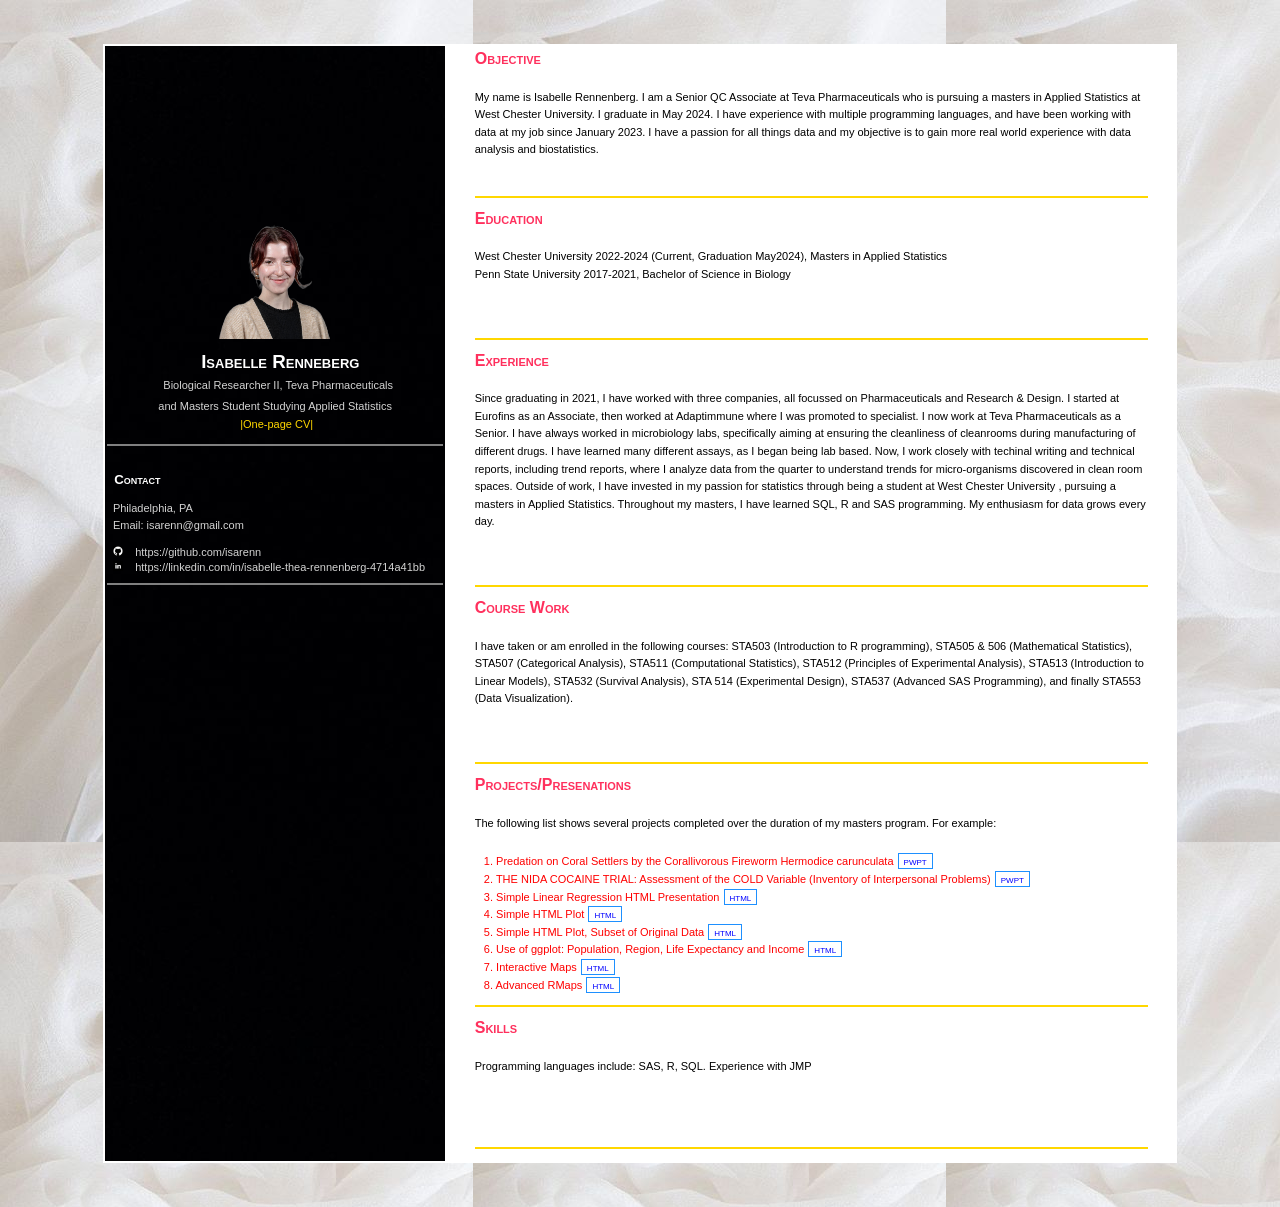
==== index.html @ b0fc9d52 "Add files via upload" ====
<!DOCTYPE html>
<html>                                    <!-- open html tag: required  -->

  <head>                                  <!-- open page header: required -->
    <title>CV-Rennenberg</title>      <!-- page title appears on the tab -->
    
    <style>   <!-- css style file -->
        
      body{
            font-family: Verdana, sans-serif;
            font-size: 11px;
          }
        
      p0{
         font-family: Verdana, sans-serif;
         color: black;
         font-size: 11px;
         padding-top:0px;
      }
      
      p{
         font-family: Verdana, sans-serif;
         color: black;
         font-size: 11px;
         padding-top:10px;
      }
      
    	 h1, h2, h3, h4, h5, btn {
		         font-family: Verdana, sans-serif; 
             /*font-weight: bold;*/
             font-variant: small-caps;	
           }
     link-btn {
        background-color: transparent;
        color: blue;
        border: 1px solid DodgerBlue;
        padding: 0px 5px 0px 5px;
        text-align: center;
        text-decoration: none;
        display: inline-block;
        height: 14px;
        font-size: 8px;
        font-weight: normal;
        margin: 0px 1px 0px 1px;
        cursor: pointer;
      }
          
    </style>
    
  </head>     <!-- close page header: required -->
  
  <!-- All contents of the web page MUST be placed between <body> </body> -->
  
  <body style="background-image: url('images/background.jpg')">   <!-- open html body: required -->
  <BR><BR>
  
   <table align = "center"  border = "0"  width=85%  bordercolor="gold"  bgcolor = "white">        
     <tbody>
     
      <tr>
      <!--create a margin to the left side of the table-->
      <!--TD  style="background-image: url('images/table.jpg'); width:2%;"></TD--> 
      <!--TD bgcolor='#000000'--> 
      <TD style="background-image: url('images/table.jpg')" style="width:30%">
        <table border = "0" bordercolor="gold" align = "center"
        width="100%" height = "100%" style = "border-spacing: 0"> 
           <tr>
            <TD style = "line-height: 20%;">
                <BR><BR><BR><BR><BR><BR><BR><BR>
                <center><img src="images/personal.png" width=120 height=130>
                <h3  style="padding-bottom: 0px;"><font color = "white"><br>&nbsp; Isabelle Renneberg </font></h3>
                <p0><font color = "lightgray">&nbsp; Biological Researcher II, Teva Pharmaceuticals <br><br><br><br>and Masters Student Studying Applied Statistics</font></p0>
                <BR><BR><BR><BR><BR>
                <p0><a href="" style="text-decoration: none;"><font color = "gold">&nbsp;|One-page CV|</font>
                </a></center></p0> 
                <BR><BR><BR>
                <hr color = "gray">
            </TD>
           </tr>
         
           <tr>
            <TD style = "line-height: 30%;">
                <h5><font color = "white">&nbsp; Contact</font></h5>
                <p0><font color = "lightgray">
                    &nbsp; Philadelphia, PA<br><br><br>
                    &nbsp; Email: isarenn@gmail.com <br><br><br><br>
                    <!--/font></p0>
                    <!--hr color="gray">
                    <p0><font color = "lightgray"-->
                    &nbsp; <img src="images/GitHub.jpg" width=10 height=10>&nbsp;  
                    &nbsp; <a href="https://github.com/isarenn" style="text-decoration: none;"  target="_blank"  
                     onclick="window.open('https://github.com/isarenn','name','width=700, height=500')">
                     <font color = "lightgray">https://github.com/isarenn</font></a><br><br>
                    &nbsp; <img src="images/LinkedInLogo.jpg" width=10 height=10>&nbsp; 
                    &nbsp; <a href="https://linkedin.com/in/isabelle-thea-rennenberg-4714a41bb" style="text-decoration: none;"  target="_blank"  
                     onclick="window.open('https://linkedin.com/in/isabelle-thea-rennenberg-4714a41bb','name','width=700, height=500')">
                     <font color = "lightgray">https://linkedin.com/in/isabelle-thea-rennenberg-4714a41bb</font></a><br><br>
                    <hr color="gray">
            </TD>
          </tr>
         
         <tr>
            <TD>
            <br><br><br><br><br><br><br><br><br><br><br><br><br><br><br><br><br><br><br><br>
            <br><br><br><br>
            </TD>
         </tr>
         
         </table>
        </TD>
      
         <!--create a margin to the contact and the major content columns of the major table-->
         <TD style="width:2%"></TD>
       
         <TD style="width:64%">
        <table>
          <tr>
           <TD  style = "line-height: 110%;">
              <h4 style="padding-bottom: 0px; margin: 0;"><font color = "#FF305D">Objective</font></h4>
               <!--font color = 'black' face="WildWest" size="4"-->
                  <p> My name is Isabelle Rennenberg. I am a Senior QC Associate at Teva Pharmaceuticals who is pursuing a masters in Applied Statistics at West Chester University. I graduate in May 2024. I have experience with multiple programming languages, and have been working with data at my job since January 2023. I have a passion for all things data and my objective is to gain more real world experience with data analysis and biostatistics.</p>
                  <br>
               <hr color="gold">
            </TD>
             
         </tr>

        <tr>
           <TD style = "line-height: 110%;">
              <h4 style="padding-bottom: 0px; margin: 0;"><font color = "#FF305D">Education</font></h4>
               <font color = 'black' face="WildWest" size="4">
                  <p> West Chester University 2022-2024 (Current, Graduation May2024), Masters in Applied Statistics
                  <br>
                  Penn State University 2017-2021, Bachelor of Science in Biology  </p>
                  <br><br>
               </font>
               <hr color="gold">
            </TD>
        </tr>

        <tr>
           <TD style = "line-height: 110%;">
              <h4 style="padding-bottom: 0px; margin: 0;"><font color = "#FF305D">Experience</font></h4>
               <font color = 'black' face="WildWest" size="4">
                  <p> Since graduating in 2021, I have worked with three companies, all focussed on Pharmaceuticals and Research & Design. I started at Eurofins as an Associate,                    then worked at Adaptimmune where I was promoted to specialist. I now work at Teva Pharmaceuticals as a Senior. I have always worked in microbiology labs,                      specifically aiming at ensuring the cleanliness of cleanrooms during manufacturing of different drugs. I have learned many different assays, as I began being lab                   based. Now, I work closely with techinal writing and technical reports, including trend reports, where I analyze data from the quarter to understand trends for                    micro-organisms discovered in clean room spaces. Outside of work, I have invested in my passion for statistics through being a student at West Chester University                   , pursuing a masters in Applied Statistics. Throughout my masters, I have learned SQL, R and SAS programming. My enthusiasm for data grows every day.</p>
                  <br><br>
               </font>
               <hr color="gold">
            </TD>
        </tr>
        
        <tr>
           <TD style = "line-height: 110%;">
              <h4 style="padding-bottom: 0px; margin: 0;"><font color = "#FF305D">Course Work</font></h4>
               <font color = 'black' face="WildWest" size="4">
                  <p> I have taken or am enrolled in the following courses: STA503 (Introduction to R programming), STA505 & 506 (Mathematical Statistics), STA507 (Categorical Analysis), STA511 (Computational Statistics), STA512 (Principles of Experimental Analysis), STA513 (Introduction to Linear Models), STA532 (Survival Analysis), STA 514 (Experimental Design), STA537 (Advanced SAS Programming), and finally STA553 (Data Visualization).</p>
                  <br><br>
               </font>
               <hr color="gold">
            </TD>
        </tr>
        
        <tr>
           <TD style = "line-height: 110%;">
              <h4 style="padding-bottom: 0px; margin: 0;"><font color = "#FF305D">Projects/Presenations</font></h4>
               <!--font color = "blue" size="4"-->
                  <p> The following list shows several projects completed over the duration of my masters program. For example:</p>
                    <p><font color = "red">
                     &nbsp;&nbsp;  1. Predation on Coral Settlers by the Corallivorous Fireworm Hermodice carunculata 
                     <a href="proj/CoralPredation.pptx"  target="_blank"  
                     onclick="window.open('proj/CoralPredation.pptx','name','width=700, height=500')">
                     <link-btn> PWPT </link-btn></a> <br>
                     &nbsp;&nbsp;  2. THE NIDA COCAINE TRIAL: Assessment of the COLD Variable (Inventory of Interpersonal Problems) 
                     <a href="proj/NIDATRAIL.pptx"  target="_blank"  
                     onclick="window.open('proj/NIDATRAIL.pptx','name','width=700, height=500')">
                     <link-btn> PWPT </link-btn></a> <br>
                     &nbsp;&nbsp;  3. Simple Linear Regression HTML Presentation   
                     <a href="https://rpubs.com/isarenn/HTMLpresentation"  target="_blank"  
                     onclick="window.open('https://rpubs.com/isarenn/HTMLpresentation','name','width=700, height=500')">
                     <link-btn> HTML </link-btn></a> <br>
                     &nbsp;&nbsp;  4. Simple HTML Plot    
                     <a href="https://isarenn.github.io/irennenberg/Week4/PenguinAll.html"  target="_blank"  
                     onclick="window.open('https://isarenn.github.io/irennenberg/Week4/PenguinAll.html','name','width=700, height=500')">
                     <link-btn> HTML </link-btn></a> <br>
                     &nbsp;&nbsp;  5. Simple HTML Plot, Subset of Original Data    
                     <a href="https://isarenn.github.io/irennenberg/Week3/Penguin.html"  target="_blank"  
                     onclick="window.open('https://isarenn.github.io/irennenberg/Week3/Penguin.html','name','width=700, height=500')">
                      <link-btn> HTML </link-btn></a> <br>
                     &nbsp;&nbsp;  6. Use of ggplot: Population, Region, Life Expectancy and Income    
                     <a href="https://isarenn.github.io/irennenberg/Week6/Countries.html"  target="_blank"  
                     onclick="window.open('https://isarenn.github.io/irennenberg/Week6/Countries.html','name','width=700, height=500')">
                     <link-btn> HTML </link-btn></a> <br>
                     &nbsp;&nbsp;  7. Interactive Maps     
                     <a href="https://isarenn.github.io/irennenberg/Week7/RMaps.html"  target="_blank"  
                     onclick="window.open('https://isarenn.github.io/irennenberg/Week7/RMaps.html','name','width=700, height=500')">
                      <link-btn> HTML </link-btn></a> <br>
                     &nbsp;&nbsp;  8. Advanced RMaps    
                     <a href="https://rpubs.com/isarenn/RMaps"  target="_blank"  
                     onclick="window.open('https://rpubs.com/isarenn/RMaps','name','width=700, height=500')">
                     <link-btn> HTML </link-btn></a>
                    </font></p>
               <!--/font-->
               <hr color="gold">
            </TD>
        </tr>        
        <tr>
           <TD style = "line-height: 110%;">
              <h4 style="padding-bottom: 0px; margin: 0;"><font color = "#FF305D">Skills</font></h4>
               <font color = 'black' face="WildWest" size="4">
                  <p> Programming languages include: SAS, R, SQL. Experience with JMP</p>
                  <br><br><br>
               </font>
               <hr color="gold">
            </TD>
        </tr>
        
        </table>
       </TD>
       <!--create a margin to the right side of the table-->
       <TD style="width:2%"></TD>
     </tr>
     </tbody>
    </table>
    <BR><BR>
  </body>                                 <!-- close html body: required -->
</html>
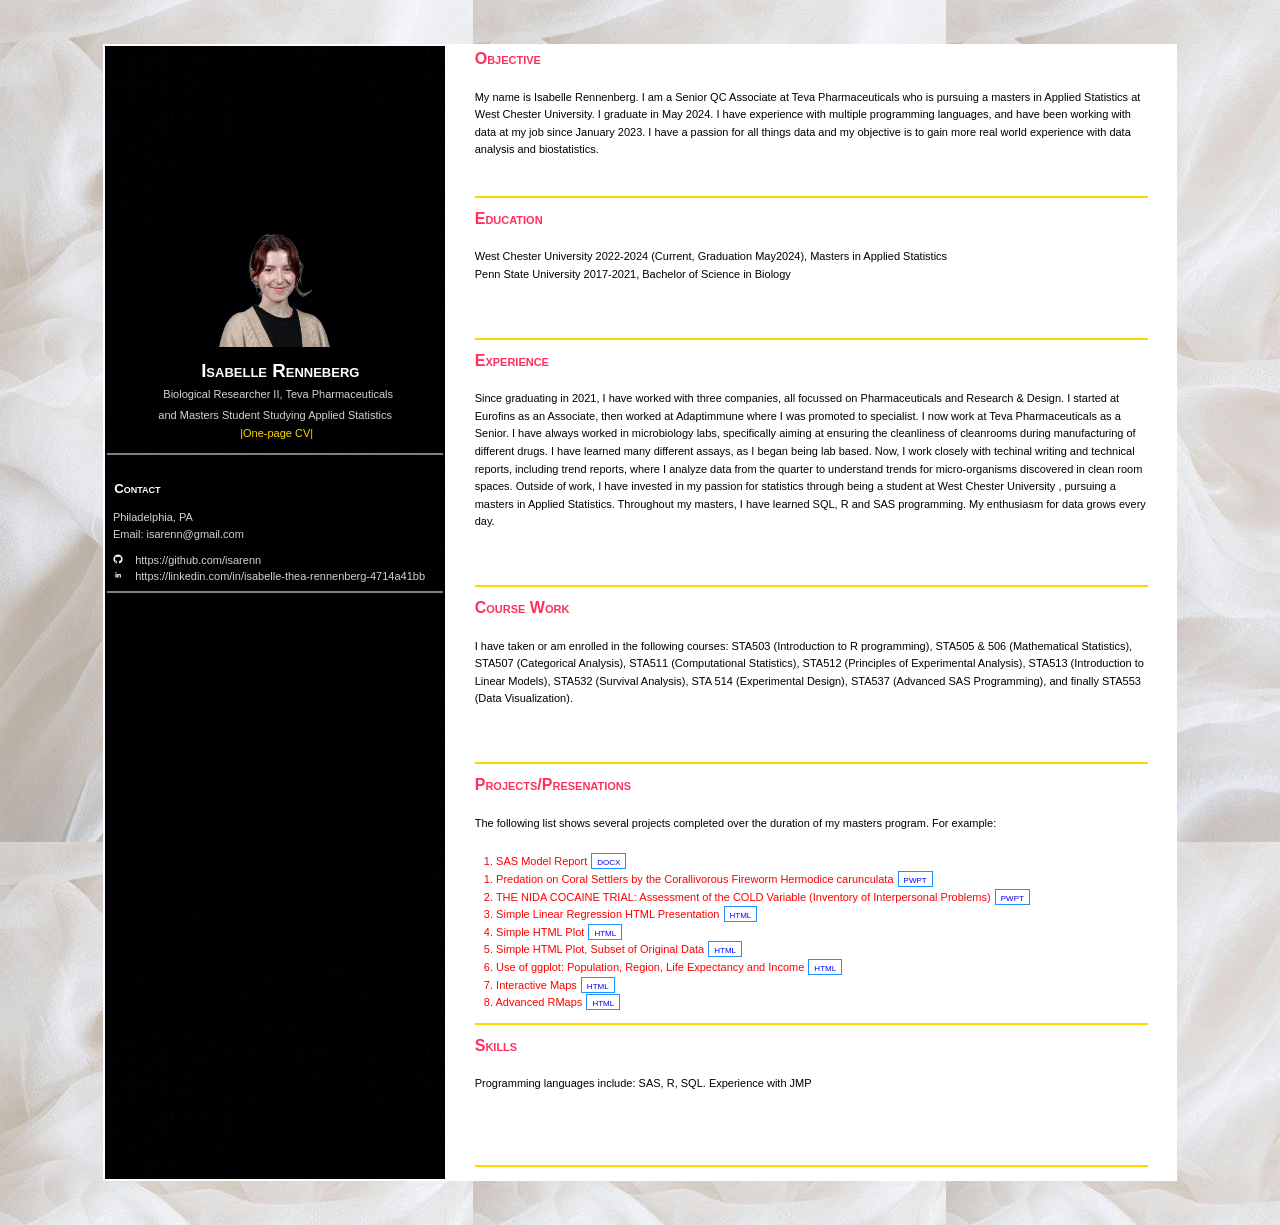
==== commit bb4d2d90: "Add files via upload" ====
--- a/index.html
+++ b/index.html
@@ -167,6 +167,10 @@
                <!--font color = "blue" size="4"-->
                   <p> The following list shows several projects completed over the duration of my masters program. For example:</p>
                     <p><font color = "red">
+                     &nbsp;&nbsp;  1. SAS Model Report
+                     <a href="proj/SAS Model Building.docx"  target="_blank"  
+                     onclick="window.open('proj/SAS Model Building.docx','name','width=700, height=500')">
+                     <link-btn> DOCX </link-btn></a> <br>
                      &nbsp;&nbsp;  1. Predation on Coral Settlers by the Corallivorous Fireworm Hermodice carunculata 
                      <a href="proj/CoralPredation.pptx"  target="_blank"  
                      onclick="window.open('proj/CoralPredation.pptx','name','width=700, height=500')">
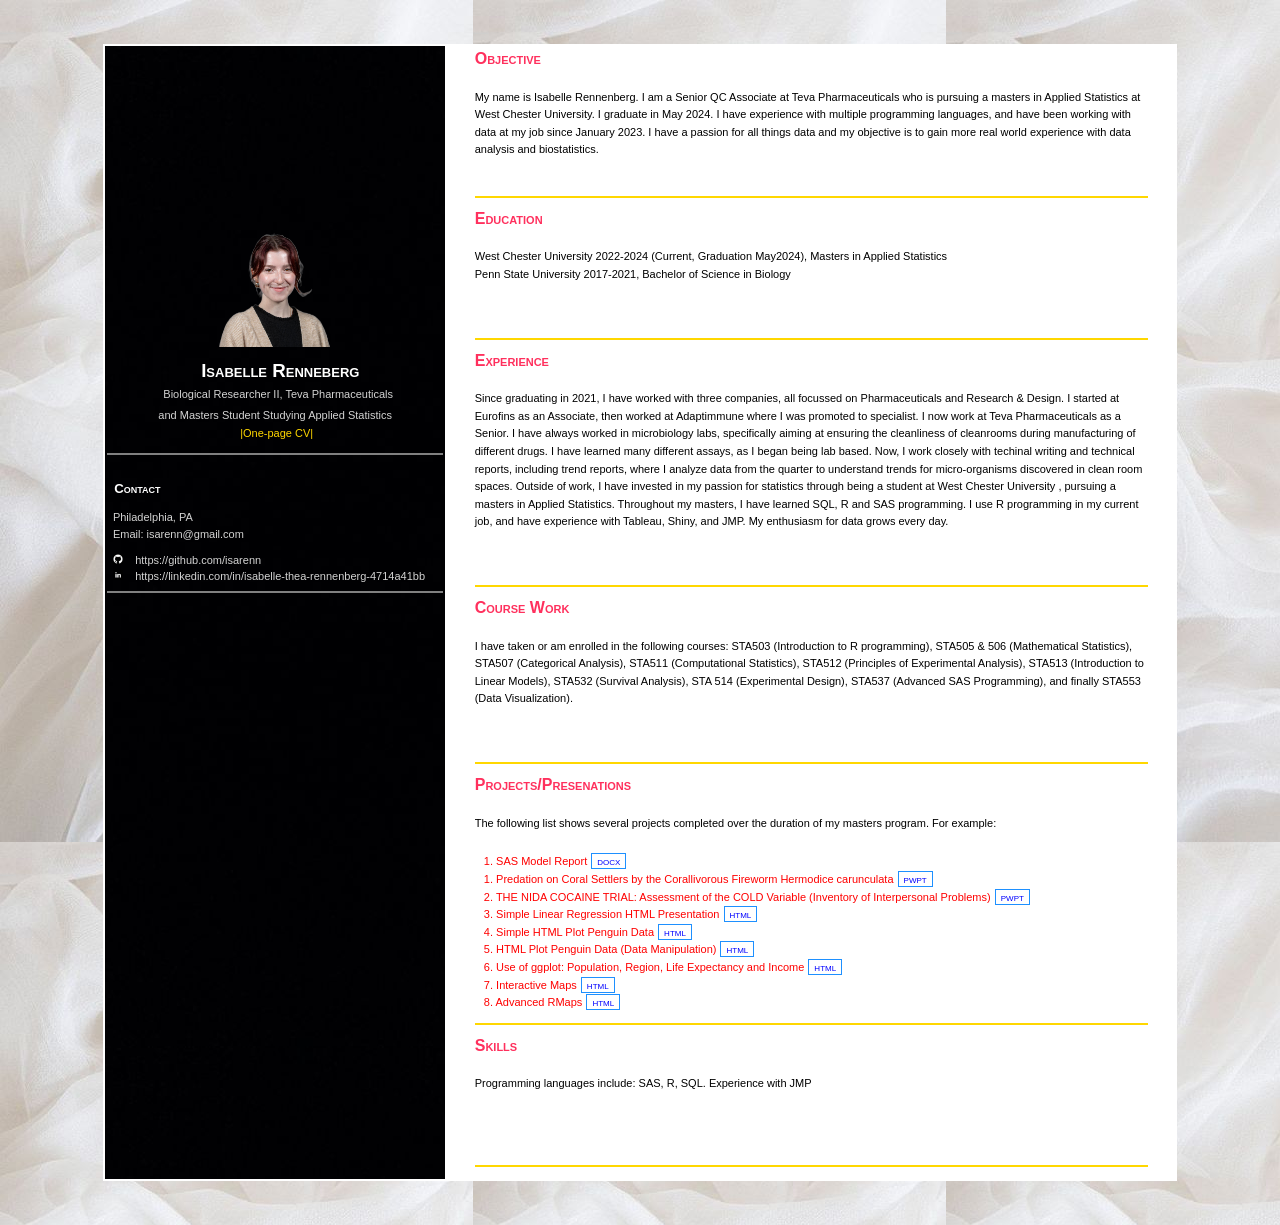
==== commit fdb9d84c: "Add files via upload" ====
--- a/index.html
+++ b/index.html
@@ -143,7 +143,7 @@
            <TD style = "line-height: 110%;">
               <h4 style="padding-bottom: 0px; margin: 0;"><font color = "#FF305D">Experience</font></h4>
                <font color = 'black' face="WildWest" size="4">
-                  <p> Since graduating in 2021, I have worked with three companies, all focussed on Pharmaceuticals and Research & Design. I started at Eurofins as an Associate,                    then worked at Adaptimmune where I was promoted to specialist. I now work at Teva Pharmaceuticals as a Senior. I have always worked in microbiology labs,                      specifically aiming at ensuring the cleanliness of cleanrooms during manufacturing of different drugs. I have learned many different assays, as I began being lab                   based. Now, I work closely with techinal writing and technical reports, including trend reports, where I analyze data from the quarter to understand trends for                    micro-organisms discovered in clean room spaces. Outside of work, I have invested in my passion for statistics through being a student at West Chester University                   , pursuing a masters in Applied Statistics. Throughout my masters, I have learned SQL, R and SAS programming. My enthusiasm for data grows every day.</p>
+                  <p> Since graduating in 2021, I have worked with three companies, all focussed on Pharmaceuticals and Research & Design. I started at Eurofins as an Associate,                    then worked at Adaptimmune where I was promoted to specialist. I now work at Teva Pharmaceuticals as a Senior. I have always worked in microbiology labs,                      specifically aiming at ensuring the cleanliness of cleanrooms during manufacturing of different drugs. I have learned many different assays, as I began being lab                   based. Now, I work closely with techinal writing and technical reports, including trend reports, where I analyze data from the quarter to understand trends for                    micro-organisms discovered in clean room spaces. Outside of work, I have invested in my passion for statistics through being a student at West Chester University                   , pursuing a masters in Applied Statistics. Throughout my masters, I have learned SQL, R and SAS programming. I use R programming in my current job, and have experience with Tableau, Shiny, and JMP. My enthusiasm for data grows every day.</p>
                   <br><br>
                </font>
                <hr color="gold">
@@ -183,11 +183,11 @@
                      <a href="https://rpubs.com/isarenn/HTMLpresentation"  target="_blank"  
                      onclick="window.open('https://rpubs.com/isarenn/HTMLpresentation','name','width=700, height=500')">
                      <link-btn> HTML </link-btn></a> <br>
-                     &nbsp;&nbsp;  4. Simple HTML Plot    
+                     &nbsp;&nbsp;  4. Simple HTML Plot Penguin Data  
                      <a href="https://isarenn.github.io/irennenberg/Week4/PenguinAll.html"  target="_blank"  
                      onclick="window.open('https://isarenn.github.io/irennenberg/Week4/PenguinAll.html','name','width=700, height=500')">
                      <link-btn> HTML </link-btn></a> <br>
-                     &nbsp;&nbsp;  5. Simple HTML Plot, Subset of Original Data    
+                     &nbsp;&nbsp;  5. HTML Plot Penguin Data (Data Manipulation)   
                      <a href="https://isarenn.github.io/irennenberg/Week3/Penguin.html"  target="_blank"  
                      onclick="window.open('https://isarenn.github.io/irennenberg/Week3/Penguin.html','name','width=700, height=500')">
                       <link-btn> HTML </link-btn></a> <br>
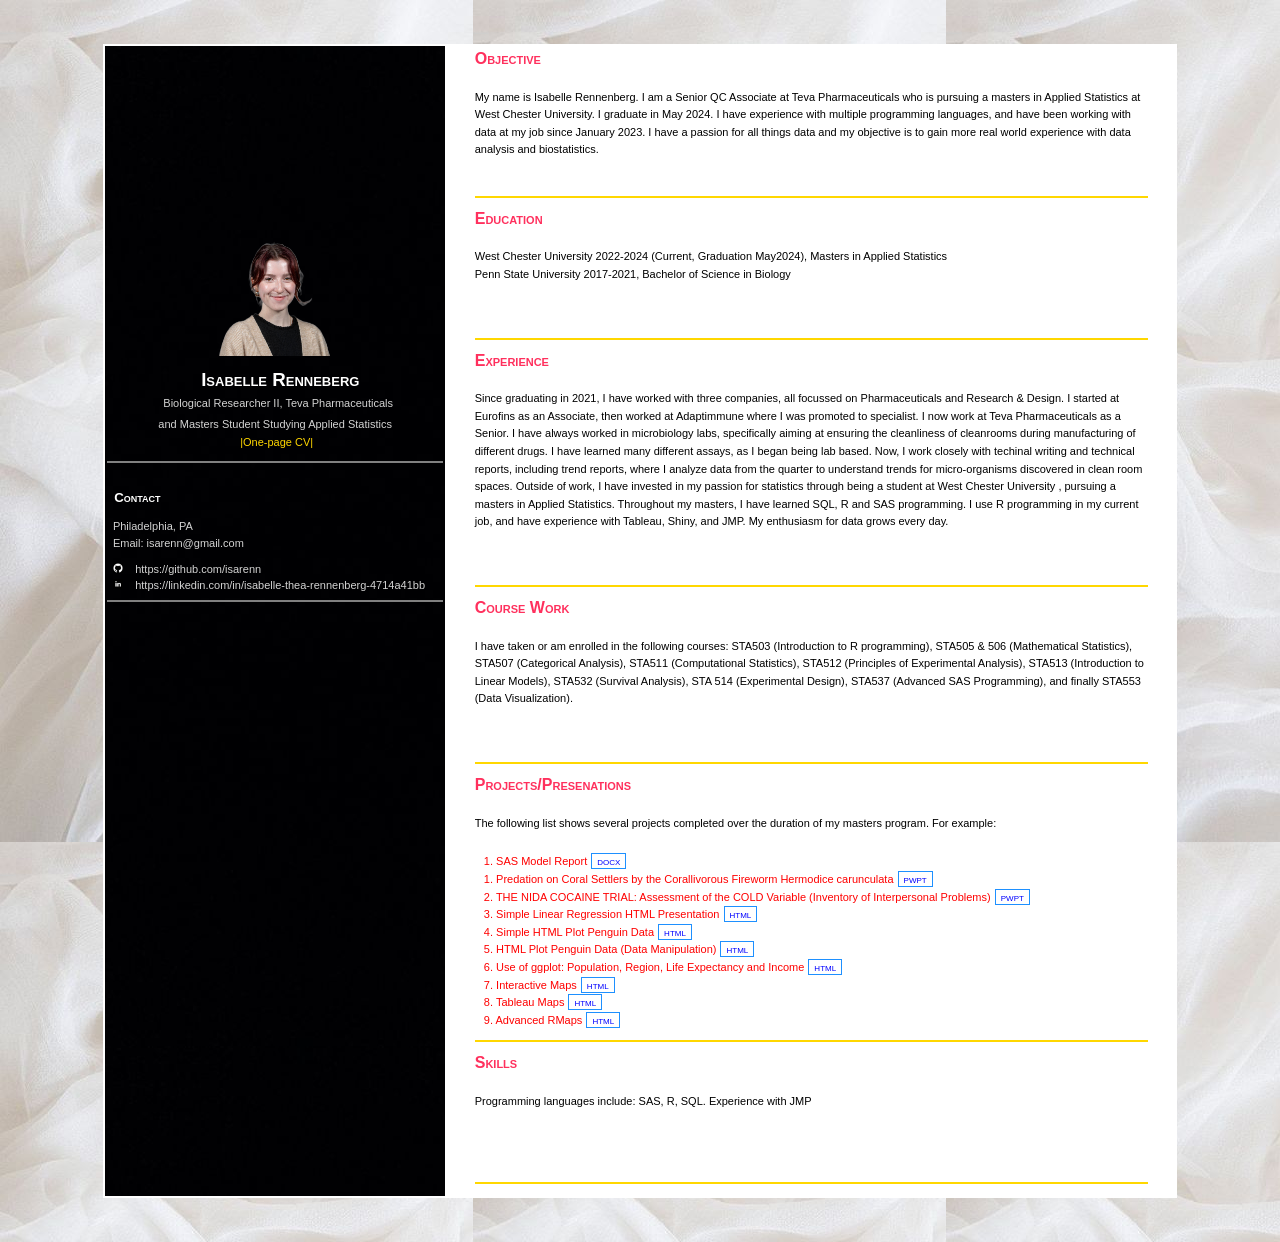
==== commit e53e261d: "Add files via upload" ====
--- a/index.html
+++ b/index.html
@@ -199,7 +199,11 @@
                      <a href="https://isarenn.github.io/irennenberg/Week7/RMaps.html"  target="_blank"  
                      onclick="window.open('https://isarenn.github.io/irennenberg/Week7/RMaps.html','name','width=700, height=500')">
                       <link-btn> HTML </link-btn></a> <br>
-                     &nbsp;&nbsp;  8. Advanced RMaps    
+                      &nbsp;&nbsp;  8. Tableau Maps     
+                     <a href="https://isarenn.github.io/irennenberg/Week9/Tableau.html"  target="_blank"  
+                     onclick="window.open('https://isarenn.github.io/irennenberg/Week9/Tableau.html','name','width=700, height=500')">
+                      <link-btn> HTML </link-btn></a> <br>
+                     &nbsp;&nbsp;  9. Advanced RMaps    
                      <a href="https://rpubs.com/isarenn/RMaps"  target="_blank"  
                      onclick="window.open('https://rpubs.com/isarenn/RMaps','name','width=700, height=500')">
                      <link-btn> HTML </link-btn></a>
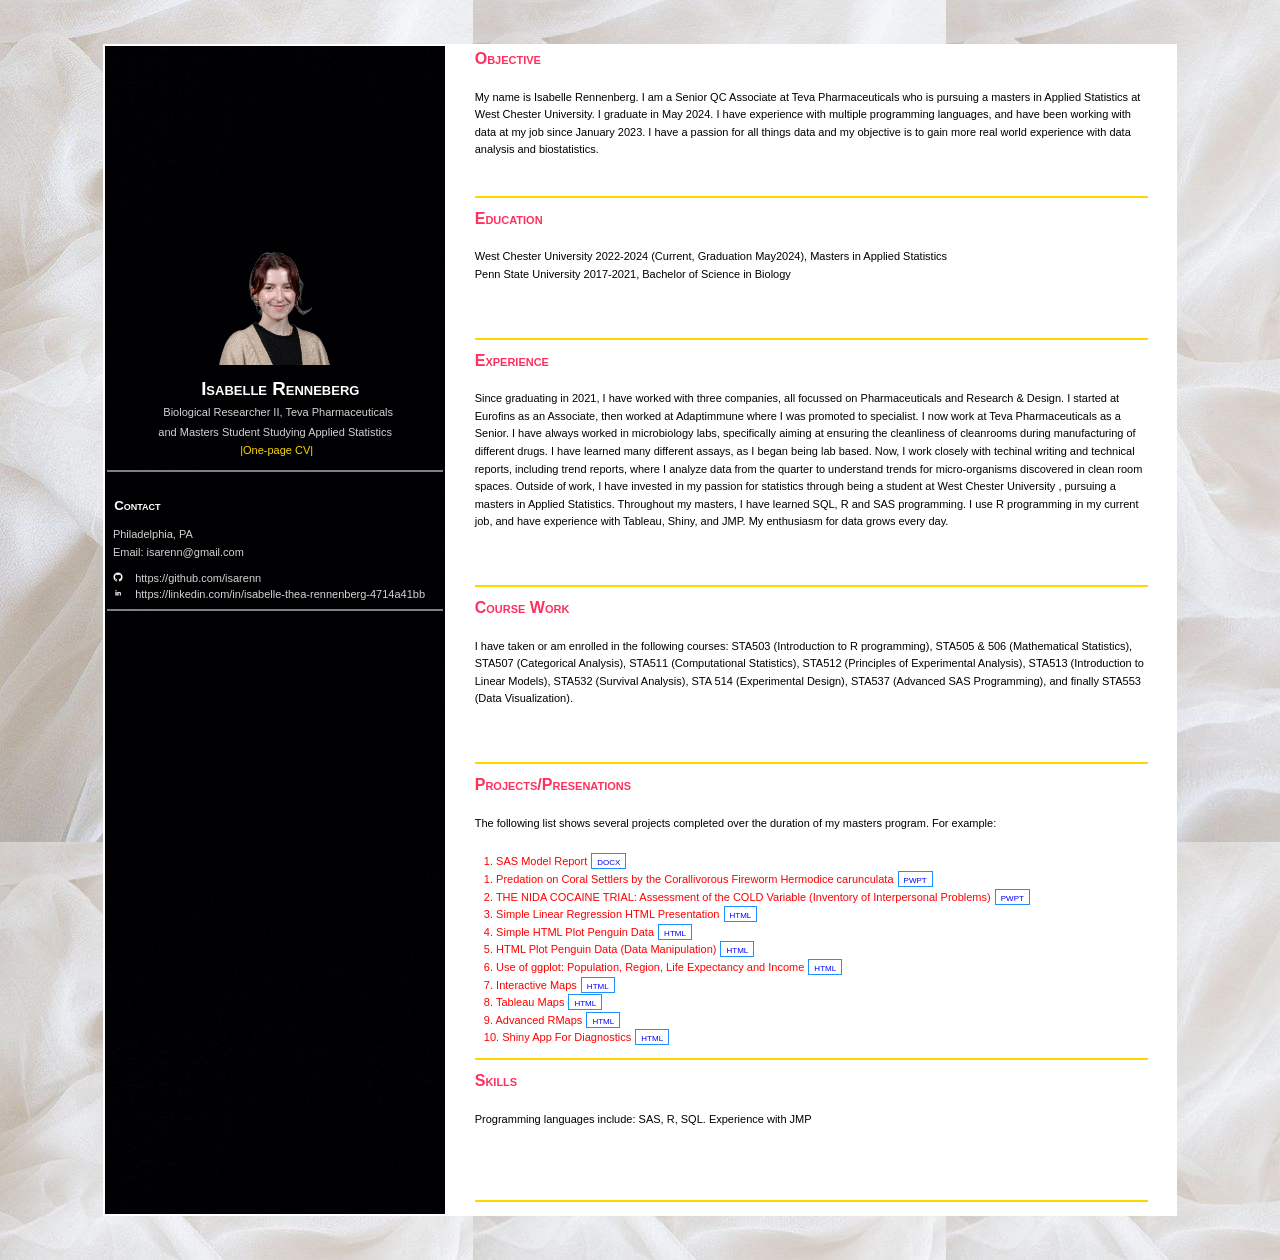
==== commit beee221b: "Add files via upload" ====
--- a/index.html
+++ b/index.html
@@ -206,6 +206,10 @@
                      &nbsp;&nbsp;  9. Advanced RMaps    
                      <a href="https://rpubs.com/isarenn/RMaps"  target="_blank"  
                      onclick="window.open('https://rpubs.com/isarenn/RMaps','name','width=700, height=500')">
+                     <link-btn> HTML </link-btn></a> <br>
+                     &nbsp;&nbsp;  10. Shiny App For Diagnostics
+                     <a href="https://isarenn.shinyapps.io/Penguin/"  target="_blank"  
+                     onclick="window.open('https://isarenn.shinyapps.io/Penguin/','name','width=700, height=500')">
                      <link-btn> HTML </link-btn></a>
                     </font></p>
                <!--/font-->
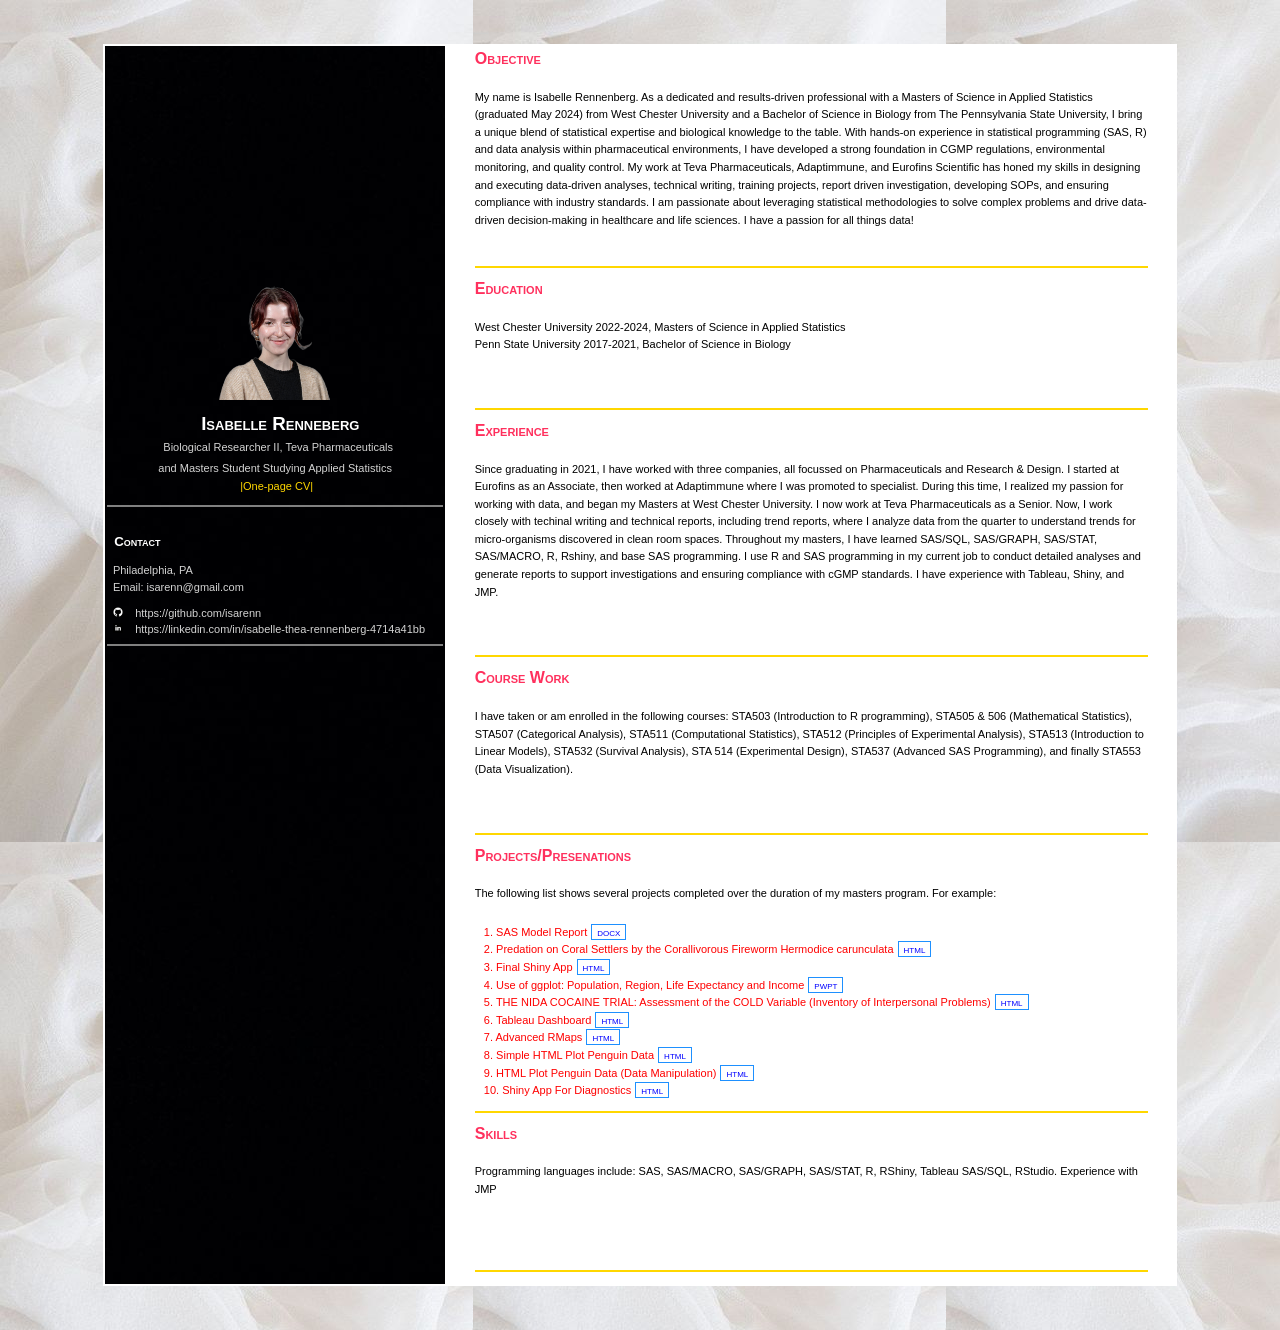
==== commit fde06c4a: "Add files via upload" ====
--- a/index.html
+++ b/index.html
@@ -119,7 +119,7 @@
            <TD  style = "line-height: 110%;">
               <h4 style="padding-bottom: 0px; margin: 0;"><font color = "#FF305D">Objective</font></h4>
                <!--font color = 'black' face="WildWest" size="4"-->
-                  <p> My name is Isabelle Rennenberg. I am a Senior QC Associate at Teva Pharmaceuticals who is pursuing a masters in Applied Statistics at West Chester University. I graduate in May 2024. I have experience with multiple programming languages, and have been working with data at my job since January 2023. I have a passion for all things data and my objective is to gain more real world experience with data analysis and biostatistics.</p>
+                  <p> My name is Isabelle Rennenberg. As a dedicated and results-driven professional with a Masters of Science in Applied Statistics (graduated May 2024) from West Chester University and a Bachelor of Science in Biology from The Pennsylvania State University, I bring a unique blend of statistical expertise and biological knowledge to the table. With hands-on experience in statistical programming (SAS, R) and data analysis within pharmaceutical environments, I have developed a strong foundation in CGMP regulations, environmental monitoring, and quality control. My work at Teva Pharmaceuticals, Adaptimmune, and Eurofins Scientific has honed my skills in designing and executing data-driven analyses, technical writing, training projects, report driven investigation, developing SOPs, and ensuring compliance with industry standards. I am passionate about leveraging statistical methodologies to solve complex problems and drive data-driven decision-making in healthcare and life sciences. I have a passion for all things data!</p>
                   <br>
                <hr color="gold">
             </TD>
@@ -130,7 +130,7 @@
            <TD style = "line-height: 110%;">
               <h4 style="padding-bottom: 0px; margin: 0;"><font color = "#FF305D">Education</font></h4>
                <font color = 'black' face="WildWest" size="4">
-                  <p> West Chester University 2022-2024 (Current, Graduation May2024), Masters in Applied Statistics
+                  <p> West Chester University 2022-2024, Masters of Science in Applied Statistics
                   <br>
                   Penn State University 2017-2021, Bachelor of Science in Biology  </p>
                   <br><br>
@@ -143,7 +143,7 @@
            <TD style = "line-height: 110%;">
               <h4 style="padding-bottom: 0px; margin: 0;"><font color = "#FF305D">Experience</font></h4>
                <font color = 'black' face="WildWest" size="4">
-                  <p> Since graduating in 2021, I have worked with three companies, all focussed on Pharmaceuticals and Research & Design. I started at Eurofins as an Associate,                    then worked at Adaptimmune where I was promoted to specialist. I now work at Teva Pharmaceuticals as a Senior. I have always worked in microbiology labs,                      specifically aiming at ensuring the cleanliness of cleanrooms during manufacturing of different drugs. I have learned many different assays, as I began being lab                   based. Now, I work closely with techinal writing and technical reports, including trend reports, where I analyze data from the quarter to understand trends for                    micro-organisms discovered in clean room spaces. Outside of work, I have invested in my passion for statistics through being a student at West Chester University                   , pursuing a masters in Applied Statistics. Throughout my masters, I have learned SQL, R and SAS programming. I use R programming in my current job, and have experience with Tableau, Shiny, and JMP. My enthusiasm for data grows every day.</p>
+                  <p> Since graduating in 2021, I have worked with three companies, all focussed on Pharmaceuticals and Research & Design. I started at Eurofins as an Associate,                    then worked at Adaptimmune where I was promoted to specialist. During this time, I realized my passion for working with data, and began my Masters at West Chester University. I now work at Teva Pharmaceuticals as a Senior. Now, I work closely with techinal writing and technical reports, including trend reports, where I analyze data from the quarter to understand trends for                    micro-organisms discovered in clean room spaces. Throughout my masters, I have learned SAS/SQL, SAS/GRAPH, SAS/STAT, SAS/MACRO, R, Rshiny, and base SAS programming. I use R and SAS programming in my current job to conduct detailed analyses and generate reports to support investigations and ensuring compliance with cGMP standards. I have experience with Tableau, Shiny, and JMP. </p>
                   <br><br>
                </font>
                <hr color="gold">
@@ -171,41 +171,37 @@
                      <a href="proj/SAS Model Building.docx"  target="_blank"  
                      onclick="window.open('proj/SAS Model Building.docx','name','width=700, height=500')">
                      <link-btn> DOCX </link-btn></a> <br>
-                     &nbsp;&nbsp;  1. Predation on Coral Settlers by the Corallivorous Fireworm Hermodice carunculata 
+                     &nbsp;&nbsp;  2. Predation on Coral Settlers by the Corallivorous Fireworm Hermodice carunculata 
                      <a href="proj/CoralPredation.pptx"  target="_blank"  
                      onclick="window.open('proj/CoralPredation.pptx','name','width=700, height=500')">
+                       <link-btn> HTML </link-btn></a> <br>
+                     &nbsp;&nbsp;  3. Final Shiny App
+                     <a href="https://isarenn.shinyapps.io/FinalProject/"  target="_blank"  
+                     onclick="window.open('https://isarenn.shinyapps.io/FinalProject/','name','width=700, height=500')">
+                        <link-btn> HTML </link-btn></a> <br>
+                     &nbsp;&nbsp;  4. Use of ggplot: Population, Region, Life Expectancy and Income    
+                     <a href="https://isarenn.github.io/irennenberg/Week6/Countries.html"  target="_blank"  
+                     onclick="window.open('https://isarenn.github.io/irennenberg/Week6/Countries.html','name','width=700, height=500')">
                      <link-btn> PWPT </link-btn></a> <br>
-                     &nbsp;&nbsp;  2. THE NIDA COCAINE TRIAL: Assessment of the COLD Variable (Inventory of Interpersonal Problems) 
+                     &nbsp;&nbsp;  5. THE NIDA COCAINE TRIAL: Assessment of the COLD Variable (Inventory of Interpersonal Problems) 
                      <a href="proj/NIDATRAIL.pptx"  target="_blank"  
                      onclick="window.open('proj/NIDATRAIL.pptx','name','width=700, height=500')">
-                     <link-btn> PWPT </link-btn></a> <br>
-                     &nbsp;&nbsp;  3. Simple Linear Regression HTML Presentation   
-                     <a href="https://rpubs.com/isarenn/HTMLpresentation"  target="_blank"  
-                     onclick="window.open('https://rpubs.com/isarenn/HTMLpresentation','name','width=700, height=500')">
+                         <link-btn> HTML </link-btn></a> <br>
+                     &nbsp;&nbsp;  6. Tableau Dashboard
+                     <a href="https://public.tableau.com/views/HealthAcrossGenderandEducation/Dashboard1?:language=en-US&:sid=&:redirect=auth&:display_count=n&:origin=viz_share_link"  target="_blank"  
+                     onclick="window.open('https://public.tableau.com/views/HealthAcrossGenderandEducation/Dashboard1?:language=en-US&:sid=&:redirect=auth&:display_count=n&:origin=viz_share_link','name','width=700, height=500')">
+                        <link-btn> HTML </link-btn></a> <br>
+                     &nbsp;&nbsp;  7. Advanced RMaps    
+                     <a href="https://rpubs.com/isarenn/RMaps"  target="_blank"  
+                     onclick="window.open('https://rpubs.com/isarenn/RMaps','name','width=700, height=500')">
                      <link-btn> HTML </link-btn></a> <br>
-                     &nbsp;&nbsp;  4. Simple HTML Plot Penguin Data  
+                     &nbsp;&nbsp;  8. Simple HTML Plot Penguin Data  
                      <a href="https://isarenn.github.io/irennenberg/Week4/PenguinAll.html"  target="_blank"  
                      onclick="window.open('https://isarenn.github.io/irennenberg/Week4/PenguinAll.html','name','width=700, height=500')">
                      <link-btn> HTML </link-btn></a> <br>
-                     &nbsp;&nbsp;  5. HTML Plot Penguin Data (Data Manipulation)   
+                     &nbsp;&nbsp;  9. HTML Plot Penguin Data (Data Manipulation)   
                      <a href="https://isarenn.github.io/irennenberg/Week3/Penguin.html"  target="_blank"  
                      onclick="window.open('https://isarenn.github.io/irennenberg/Week3/Penguin.html','name','width=700, height=500')">
-                      <link-btn> HTML </link-btn></a> <br>
-                     &nbsp;&nbsp;  6. Use of ggplot: Population, Region, Life Expectancy and Income    
-                     <a href="https://isarenn.github.io/irennenberg/Week6/Countries.html"  target="_blank"  
-                     onclick="window.open('https://isarenn.github.io/irennenberg/Week6/Countries.html','name','width=700, height=500')">
-                     <link-btn> HTML </link-btn></a> <br>
-                     &nbsp;&nbsp;  7. Interactive Maps     
-                     <a href="https://isarenn.github.io/irennenberg/Week7/RMaps.html"  target="_blank"  
-                     onclick="window.open('https://isarenn.github.io/irennenberg/Week7/RMaps.html','name','width=700, height=500')">
-                      <link-btn> HTML </link-btn></a> <br>
-                      &nbsp;&nbsp;  8. Tableau Maps     
-                     <a href="https://isarenn.github.io/irennenberg/Week9/Tableau.html"  target="_blank"  
-                     onclick="window.open('https://isarenn.github.io/irennenberg/Week9/Tableau.html','name','width=700, height=500')">
-                      <link-btn> HTML </link-btn></a> <br>
-                     &nbsp;&nbsp;  9. Advanced RMaps    
-                     <a href="https://rpubs.com/isarenn/RMaps"  target="_blank"  
-                     onclick="window.open('https://rpubs.com/isarenn/RMaps','name','width=700, height=500')">
                      <link-btn> HTML </link-btn></a> <br>
                      &nbsp;&nbsp;  10. Shiny App For Diagnostics
                      <a href="https://isarenn.shinyapps.io/Penguin/"  target="_blank"  
@@ -220,7 +216,7 @@
            <TD style = "line-height: 110%;">
               <h4 style="padding-bottom: 0px; margin: 0;"><font color = "#FF305D">Skills</font></h4>
                <font color = 'black' face="WildWest" size="4">
-                  <p> Programming languages include: SAS, R, SQL. Experience with JMP</p>
+                  <p> Programming languages include: SAS, SAS/MACRO, SAS/GRAPH, SAS/STAT, R, RShiny, Tableau SAS/SQL, RStudio. Experience with JMP</p>
                   <br><br><br>
                </font>
                <hr color="gold">
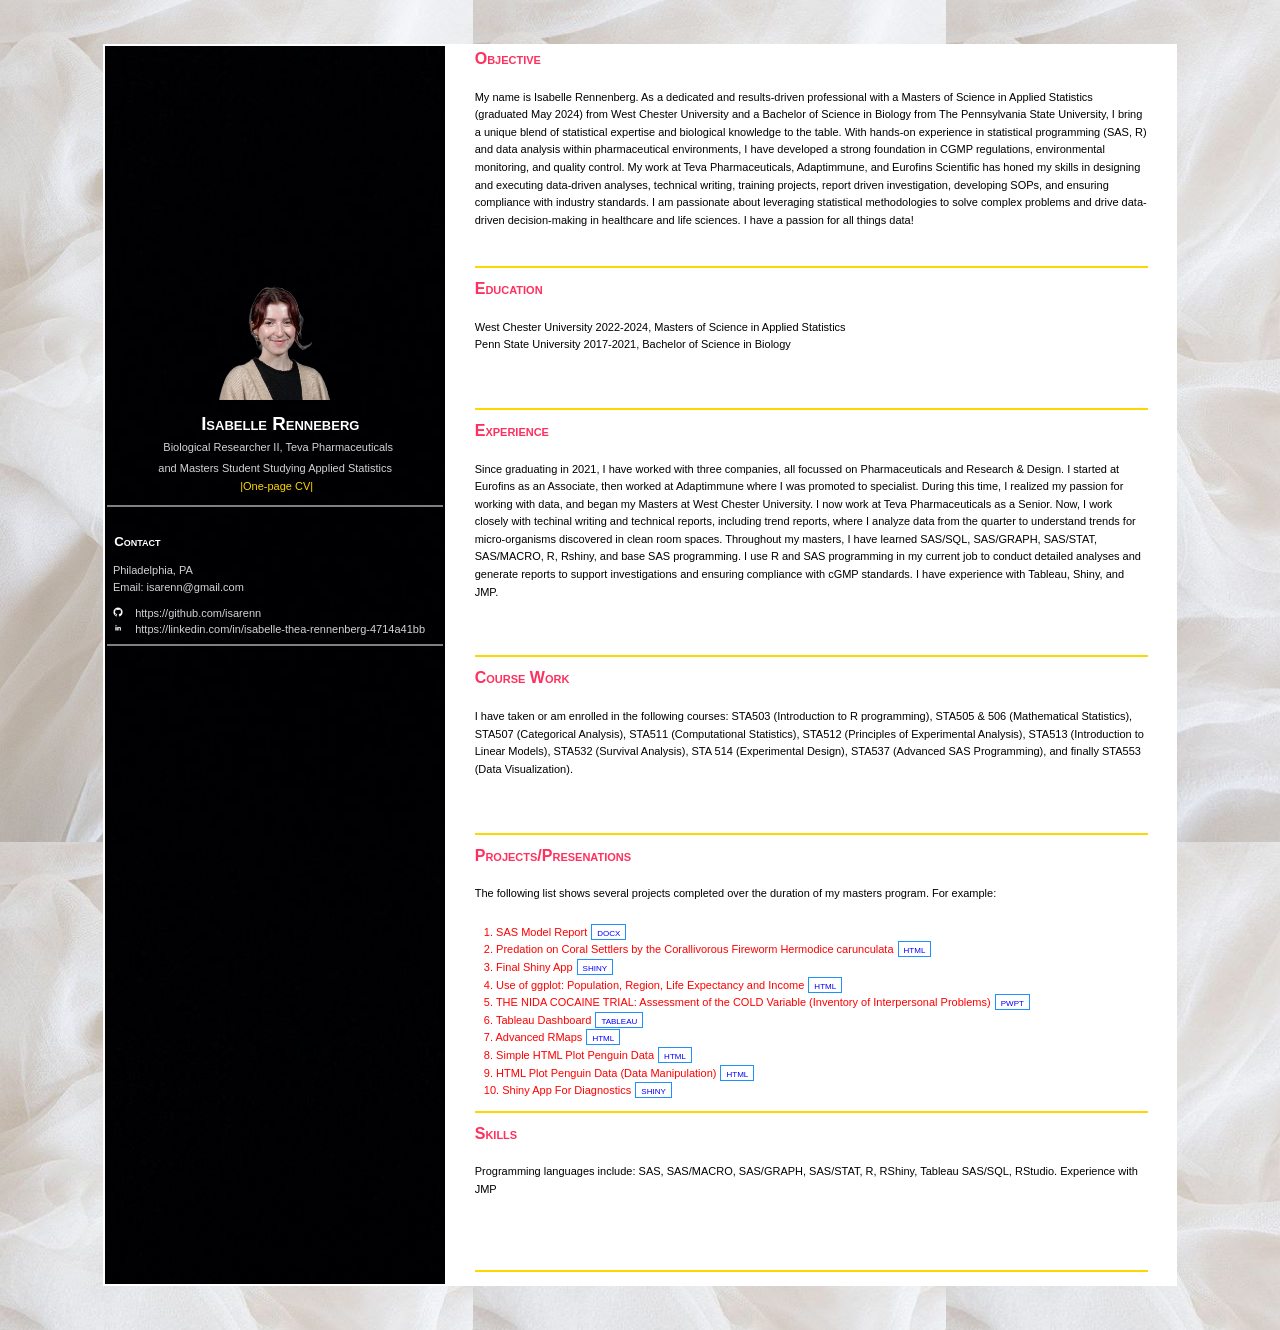
==== commit 67f65fb8: "Add files via upload" ====
--- a/index.html
+++ b/index.html
@@ -178,19 +178,19 @@
                      &nbsp;&nbsp;  3. Final Shiny App
                      <a href="https://isarenn.shinyapps.io/FinalProject/"  target="_blank"  
                      onclick="window.open('https://isarenn.shinyapps.io/FinalProject/','name','width=700, height=500')">
-                        <link-btn> HTML </link-btn></a> <br>
+                        <link-btn> SHINY </link-btn></a> <br>
                      &nbsp;&nbsp;  4. Use of ggplot: Population, Region, Life Expectancy and Income    
                      <a href="https://isarenn.github.io/irennenberg/Week6/Countries.html"  target="_blank"  
                      onclick="window.open('https://isarenn.github.io/irennenberg/Week6/Countries.html','name','width=700, height=500')">
-                     <link-btn> PWPT </link-btn></a> <br>
+                     <link-btn> HTML </link-btn></a> <br>
                      &nbsp;&nbsp;  5. THE NIDA COCAINE TRIAL: Assessment of the COLD Variable (Inventory of Interpersonal Problems) 
                      <a href="proj/NIDATRAIL.pptx"  target="_blank"  
                      onclick="window.open('proj/NIDATRAIL.pptx','name','width=700, height=500')">
-                         <link-btn> HTML </link-btn></a> <br>
+                         <link-btn> PWPT </link-btn></a> <br>
                      &nbsp;&nbsp;  6. Tableau Dashboard
                      <a href="https://public.tableau.com/views/HealthAcrossGenderandEducation/Dashboard1?:language=en-US&:sid=&:redirect=auth&:display_count=n&:origin=viz_share_link"  target="_blank"  
                      onclick="window.open('https://public.tableau.com/views/HealthAcrossGenderandEducation/Dashboard1?:language=en-US&:sid=&:redirect=auth&:display_count=n&:origin=viz_share_link','name','width=700, height=500')">
-                        <link-btn> HTML </link-btn></a> <br>
+                        <link-btn> TABLEAU </link-btn></a> <br>
                      &nbsp;&nbsp;  7. Advanced RMaps    
                      <a href="https://rpubs.com/isarenn/RMaps"  target="_blank"  
                      onclick="window.open('https://rpubs.com/isarenn/RMaps','name','width=700, height=500')">
@@ -206,7 +206,7 @@
                      &nbsp;&nbsp;  10. Shiny App For Diagnostics
                      <a href="https://isarenn.shinyapps.io/Penguin/"  target="_blank"  
                      onclick="window.open('https://isarenn.shinyapps.io/Penguin/','name','width=700, height=500')">
-                     <link-btn> HTML </link-btn></a>
+                     <link-btn> SHINY </link-btn></a>
                     </font></p>
                <!--/font-->
                <hr color="gold">
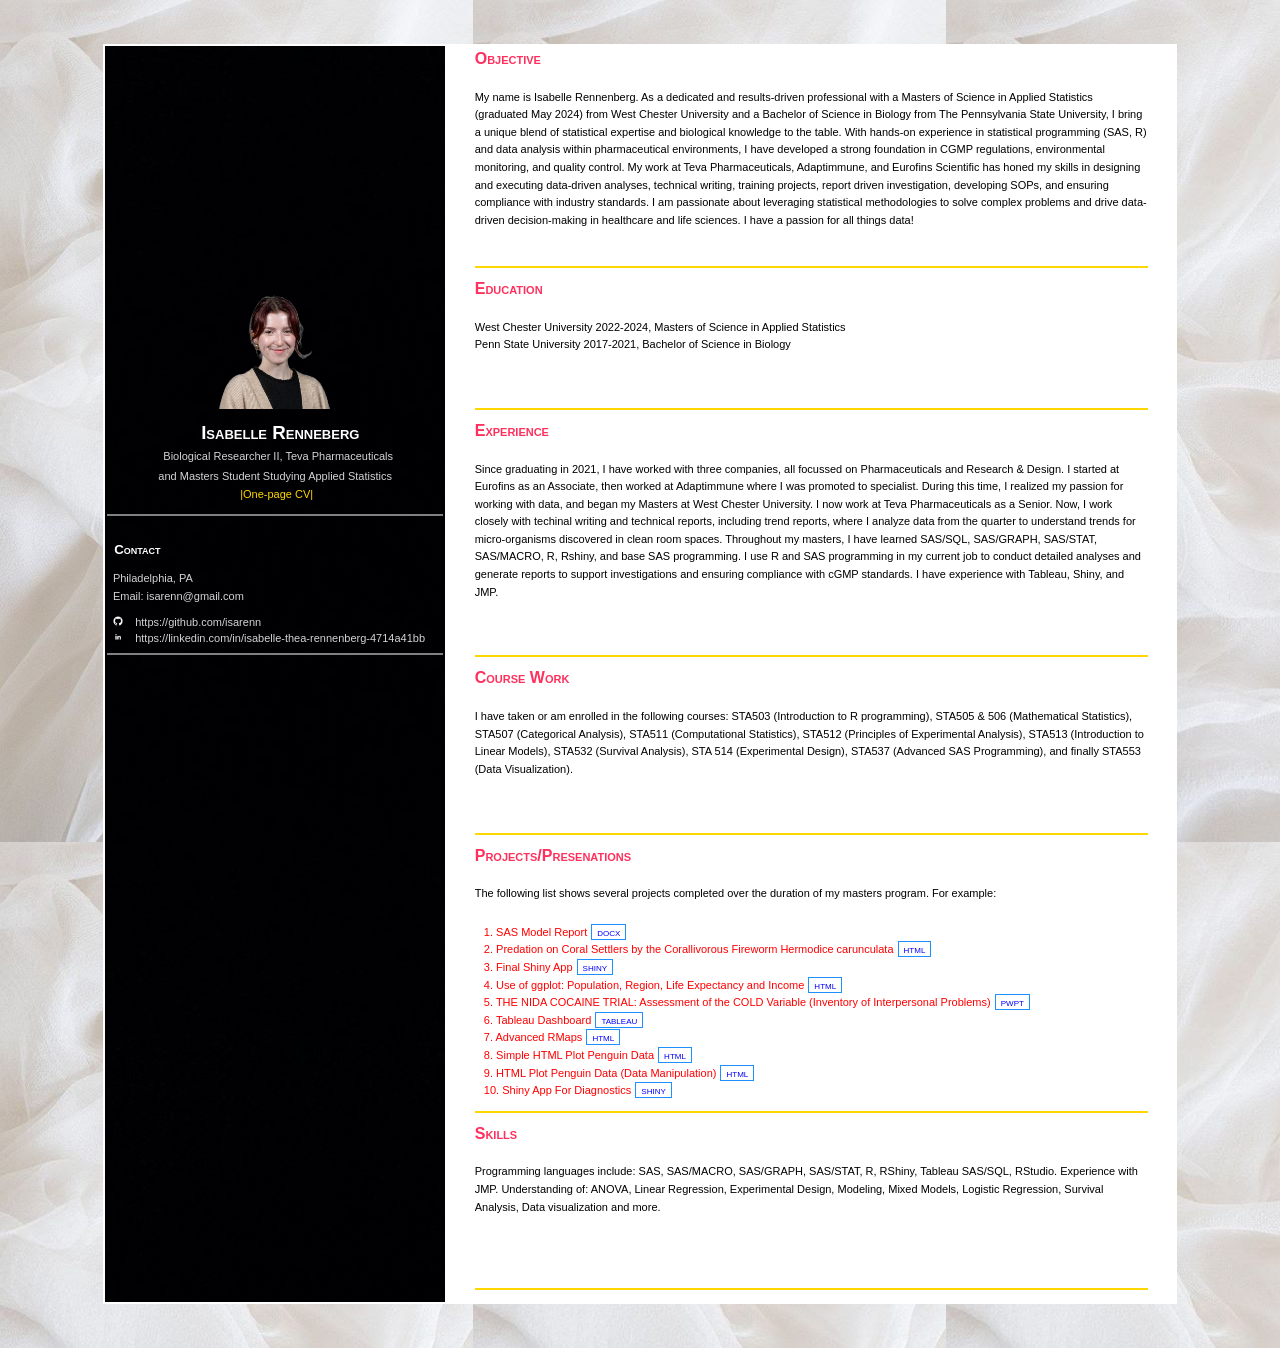
==== commit 2a189795: "Add files via upload" ====
--- a/index.html
+++ b/index.html
@@ -216,7 +216,7 @@
            <TD style = "line-height: 110%;">
               <h4 style="padding-bottom: 0px; margin: 0;"><font color = "#FF305D">Skills</font></h4>
                <font color = 'black' face="WildWest" size="4">
-                  <p> Programming languages include: SAS, SAS/MACRO, SAS/GRAPH, SAS/STAT, R, RShiny, Tableau SAS/SQL, RStudio. Experience with JMP</p>
+                  <p> Programming languages include: SAS, SAS/MACRO, SAS/GRAPH, SAS/STAT, R, RShiny, Tableau SAS/SQL, RStudio. Experience with JMP. Understanding of: ANOVA, Linear Regression, Experimental Design, Modeling, Mixed Models, Logistic Regression, Survival Analysis, Data visualization and more.</p>
                   <br><br><br>
                </font>
                <hr color="gold">
